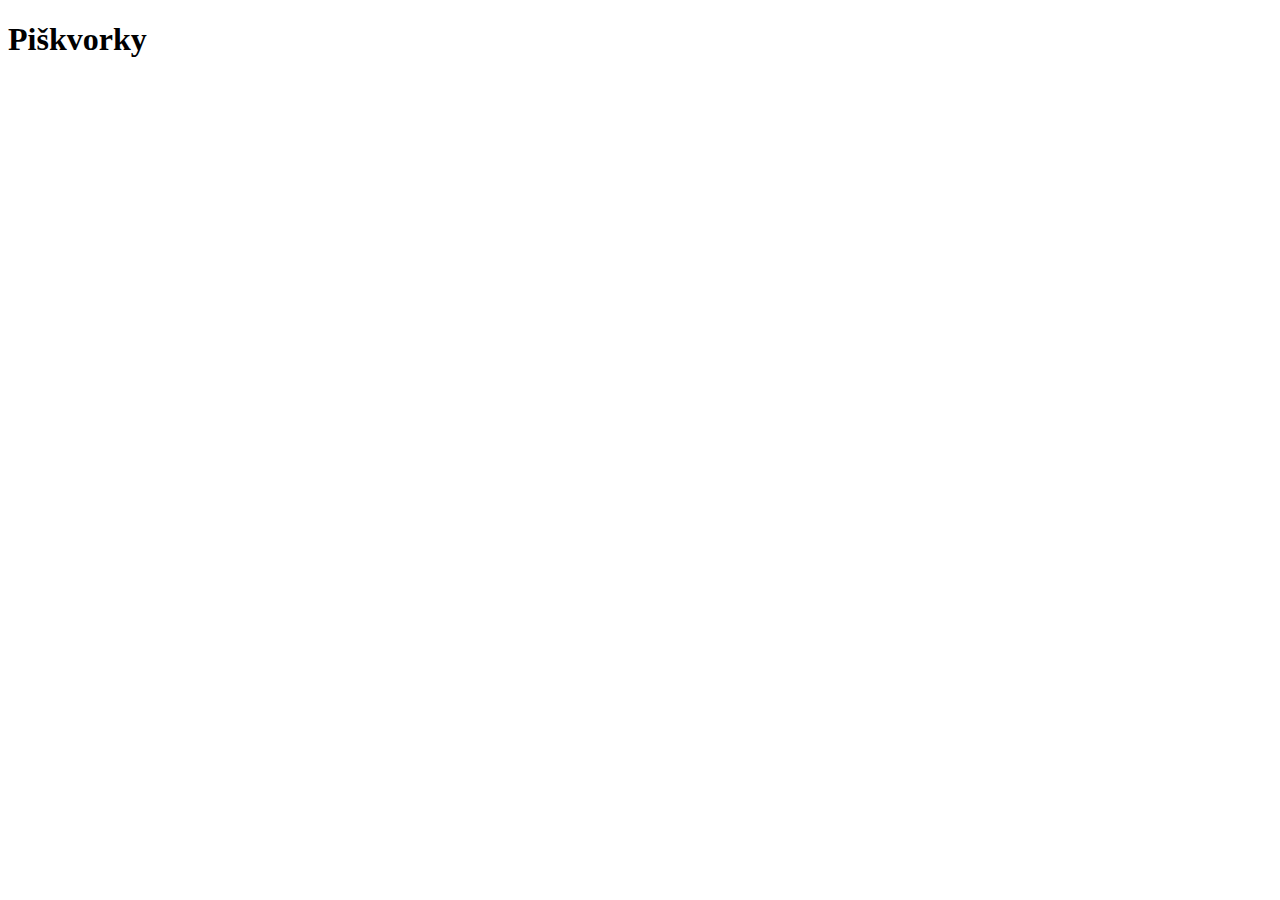
==== index.html @ 71720e16 "základní HTML" ====
<!DOCTYPE html>
<html lang="en">
<head>
    <meta charset="UTF-8">
    <meta http-equiv="X-UA-Compatible" content="IE=edge">
    <meta name="viewport" content="width=device-width, initial-scale=1.0">
    <title>Piškvorky</title>
    <link rel="stylesheet" href="style.css">
</head>
<body>
    <h1>Piškvorky</h1>
</body>
</html>
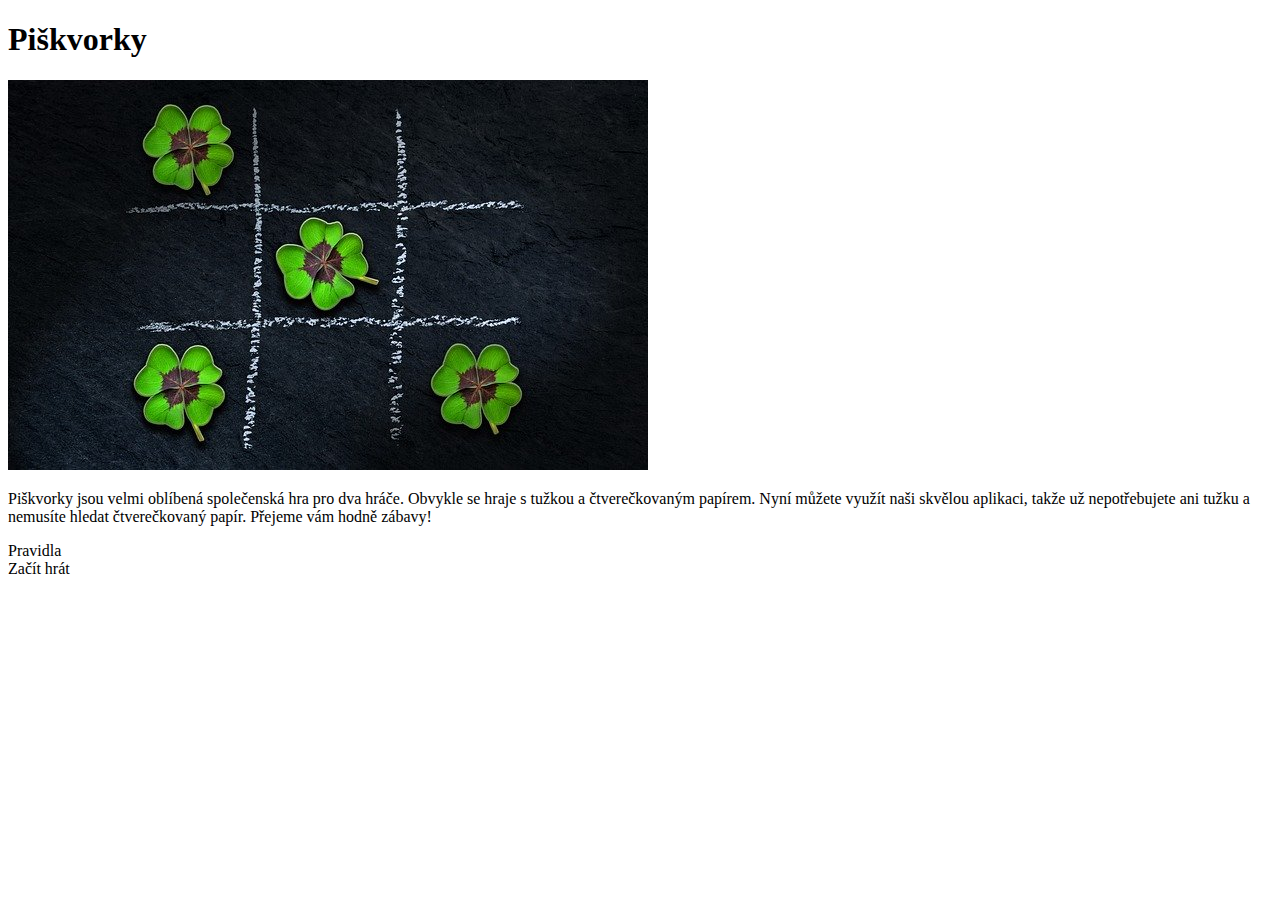
==== commit a6df882d: "added text" ====
--- a/index.html
+++ b/index.html
@@ -9,5 +9,11 @@
 </head>
 <body>
     <h1>Piškvorky</h1>
+    <img src="uvodni.jpg" alt="uvodní_obrázek">
+    <p>Piškvorky jsou velmi oblíbená společenská hra pro dva hráče. Obvykle se hraje s tužkou a čtverečkovaným papírem. Nyní můžete využít naši skvělou aplikaci, takže už nepotřebujete ani tužku a nemusíte hledat čtverečkovaný papír. Přejeme vám hodně zábavy!
+    </p>
+    <div class="button_pravidla">Pravidla</div>
+    <div class="button_zacit">Začít hrát</div>
+
 </body>
 </html>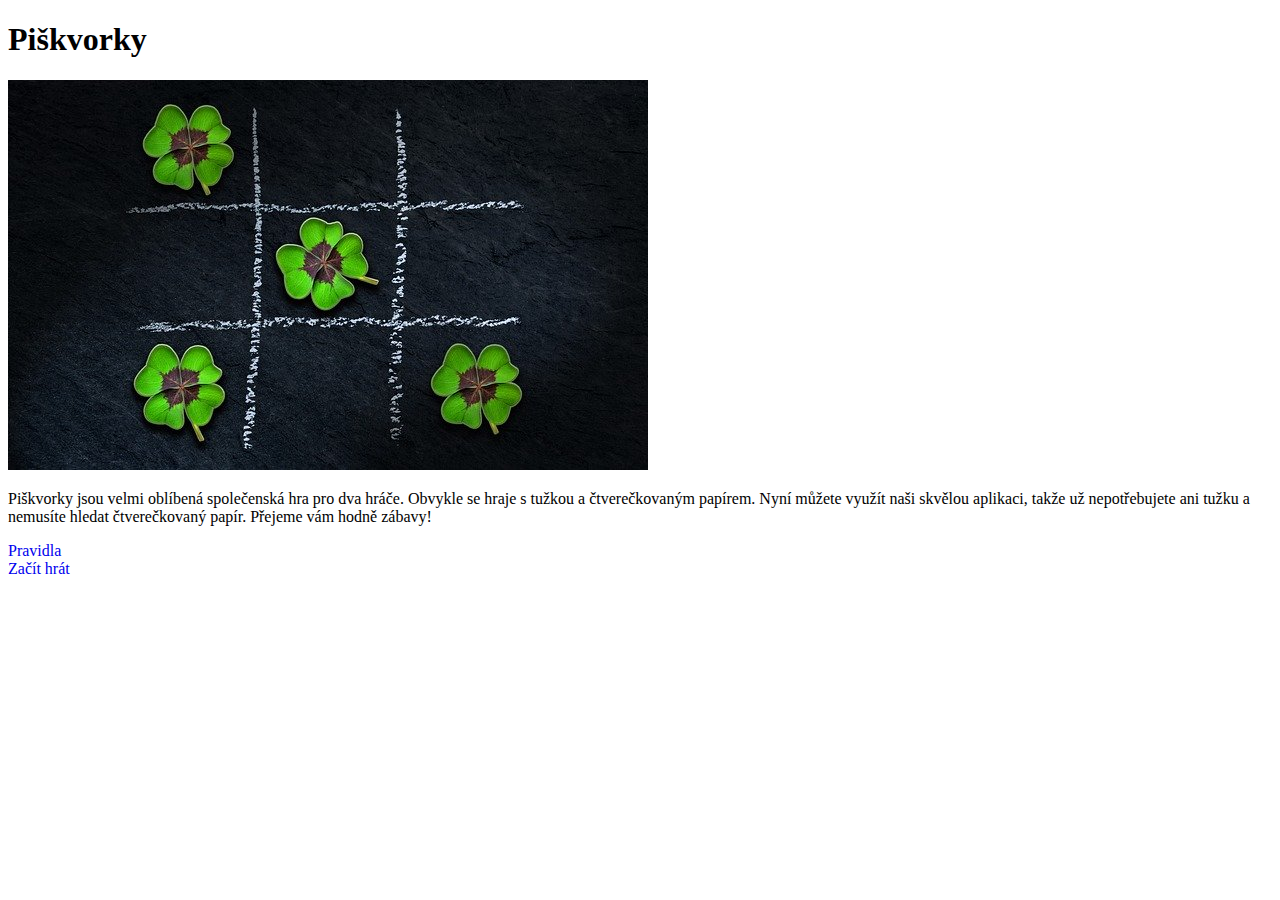
==== commit 9d8eb17b: "Added divs and classes, added links, font links and styled links" ====
--- a/index.html
+++ b/index.html
@@ -5,15 +5,29 @@
     <meta http-equiv="X-UA-Compatible" content="IE=edge">
     <meta name="viewport" content="width=device-width, initial-scale=1.0">
     <title>Piškvorky</title>
+    <link rel="preconnect" href="https://fonts.googleapis.com"> 
+<link rel="preconnect" href="https://fonts.gstatic.com" crossorigin> 
+<link href="https://fonts.googleapis.com/css2?family=Lobster&display=swap" rel="stylesheet">
     <link rel="stylesheet" href="style.css">
 </head>
 <body>
+ <div class="flex-container">
+    <div class="nadpis">
     <h1>Piškvorky</h1>
+    </div>
+    <div class="obrazek">
     <img src="uvodni.jpg" alt="uvodní_obrázek">
+    </div>
+    <div class="text">
     <p>Piškvorky jsou velmi oblíbená společenská hra pro dva hráče. Obvykle se hraje s tužkou a čtverečkovaným papírem. Nyní můžete využít naši skvělou aplikaci, takže už nepotřebujete ani tužku a nemusíte hledat čtverečkovaný papír. Přejeme vám hodně zábavy!
     </p>
-    <div class="button_pravidla">Pravidla</div>
-    <div class="button_zacit">Začít hrát</div>
-
+    </div>
+    <div class="Pravidla">
+    <a href="https://czechitas-podklady.cz/Piskvorky-pravidla/" style="text-decoration:none;">Pravidla</a>
+    </div>
+    <div class="zacit_hrat">
+    <a href="index.html" style="text-decoration:none;">Začít hrát</a>
+    </div>
+</div> 
 </body>
 </html>--- a/style.css
+++ b/style.css
@@ -0,0 +1,80 @@
+/*.flex-container {
+    display: flex;
+    flex-direction: column;
+    flex-wrap: wrap;
+    justify-content: center;
+    border-color: black;
+    margin-left: 25%;
+    margin-right: 25%;
+    margin-top: 10%;
+    margin-bottom: 10%;
+}
+
+*,
+:before
+:after {
+    box-sizing: border-box;
+}
+body {
+    background-image: linear-gradient(#615dad,#ffc8da );
+
+}
+.flex-container {
+    background-color: #283e50;
+    
+}
+
+.nadpis {
+    text-align: center;
+    padding: 0,5rem;
+    color: white;
+    font-family: 'Lobster', cursive;
+    font-size: 120%;
+    
+}
+.obrazek {
+    display: flex;
+    justify-content: center;
+    order: -1;
+    max-width: 100%;
+}
+img {
+    width: 100%; 
+}
+
+.text {
+    padding-top: 0rem;
+    padding-left: 2rem;
+    padding-right: 2rem;
+    display: flex;
+    color: white;
+    font-size: 120%;
+}
+
+.Pravidla {
+background-color: #1fcca4;
+color: white;
+justify-content: center;
+max-width: 100%;
+}
+.Pravidla:hover {
+    background-color: #1cbb96;
+}
+
+.zacit_hrat {
+background-color: #0197f6;
+color: white;
+justify-content: center;
+max-width: 100%;
+}
+.zacit_hrat:hover {
+    background-color: #0090e9;
+}
+
+a {
+    display: flex;
+    justify-content: center;
+    color: white;
+    padding: 1rem;
+    font-size: 100%;
+}*/
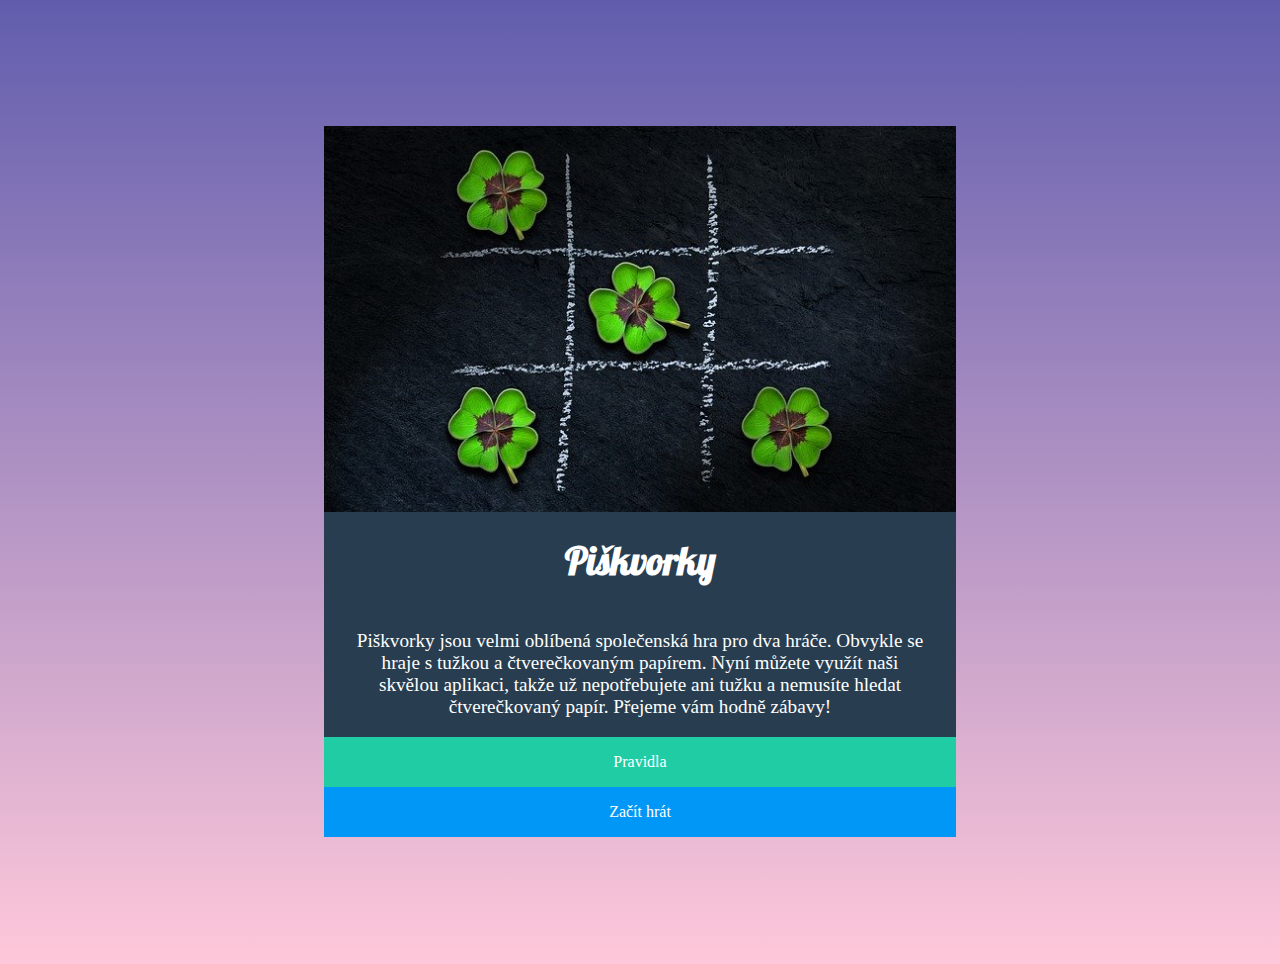
==== commit a6265fa9: "styles for a transfered from HTML to CSS and the text box centered" ====
--- a/index.html
+++ b/index.html
@@ -23,10 +23,10 @@
     </p>
     </div>
     <div class="Pravidla">
-    <a href="https://czechitas-podklady.cz/Piskvorky-pravidla/" style="text-decoration:none;">Pravidla</a>
+    <a href="https://czechitas-podklady.cz/Piskvorky-pravidla/">Pravidla</a>
     </div>
     <div class="zacit_hrat">
-    <a href="index.html" style="text-decoration:none;">Začít hrát</a>
+    <a href="index.html">Začít hrát</a>
     </div>
 </div> 
 </body>
--- a/style.css
+++ b/style.css
@@ -1,4 +1,4 @@
-/*.flex-container {
+.flex-container {
     display: flex;
     flex-direction: column;
     flex-wrap: wrap;
@@ -17,11 +17,9 @@
 }
 body {
     background-image: linear-gradient(#615dad,#ffc8da );
-
 }
 .flex-container {
     background-color: #283e50;
-    
 }
 
 .nadpis {
@@ -29,9 +27,9 @@
     padding: 0,5rem;
     color: white;
     font-family: 'Lobster', cursive;
-    font-size: 120%;
-    
+    font-size: 120%; 
 }
+
 .obrazek {
     display: flex;
     justify-content: center;
@@ -49,6 +47,7 @@
     display: flex;
     color: white;
     font-size: 120%;
+    text-align: center;
 }
 
 .Pravidla {
@@ -77,4 +76,5 @@
     color: white;
     padding: 1rem;
     font-size: 100%;
-}*/
+    text-decoration: none;
+}
